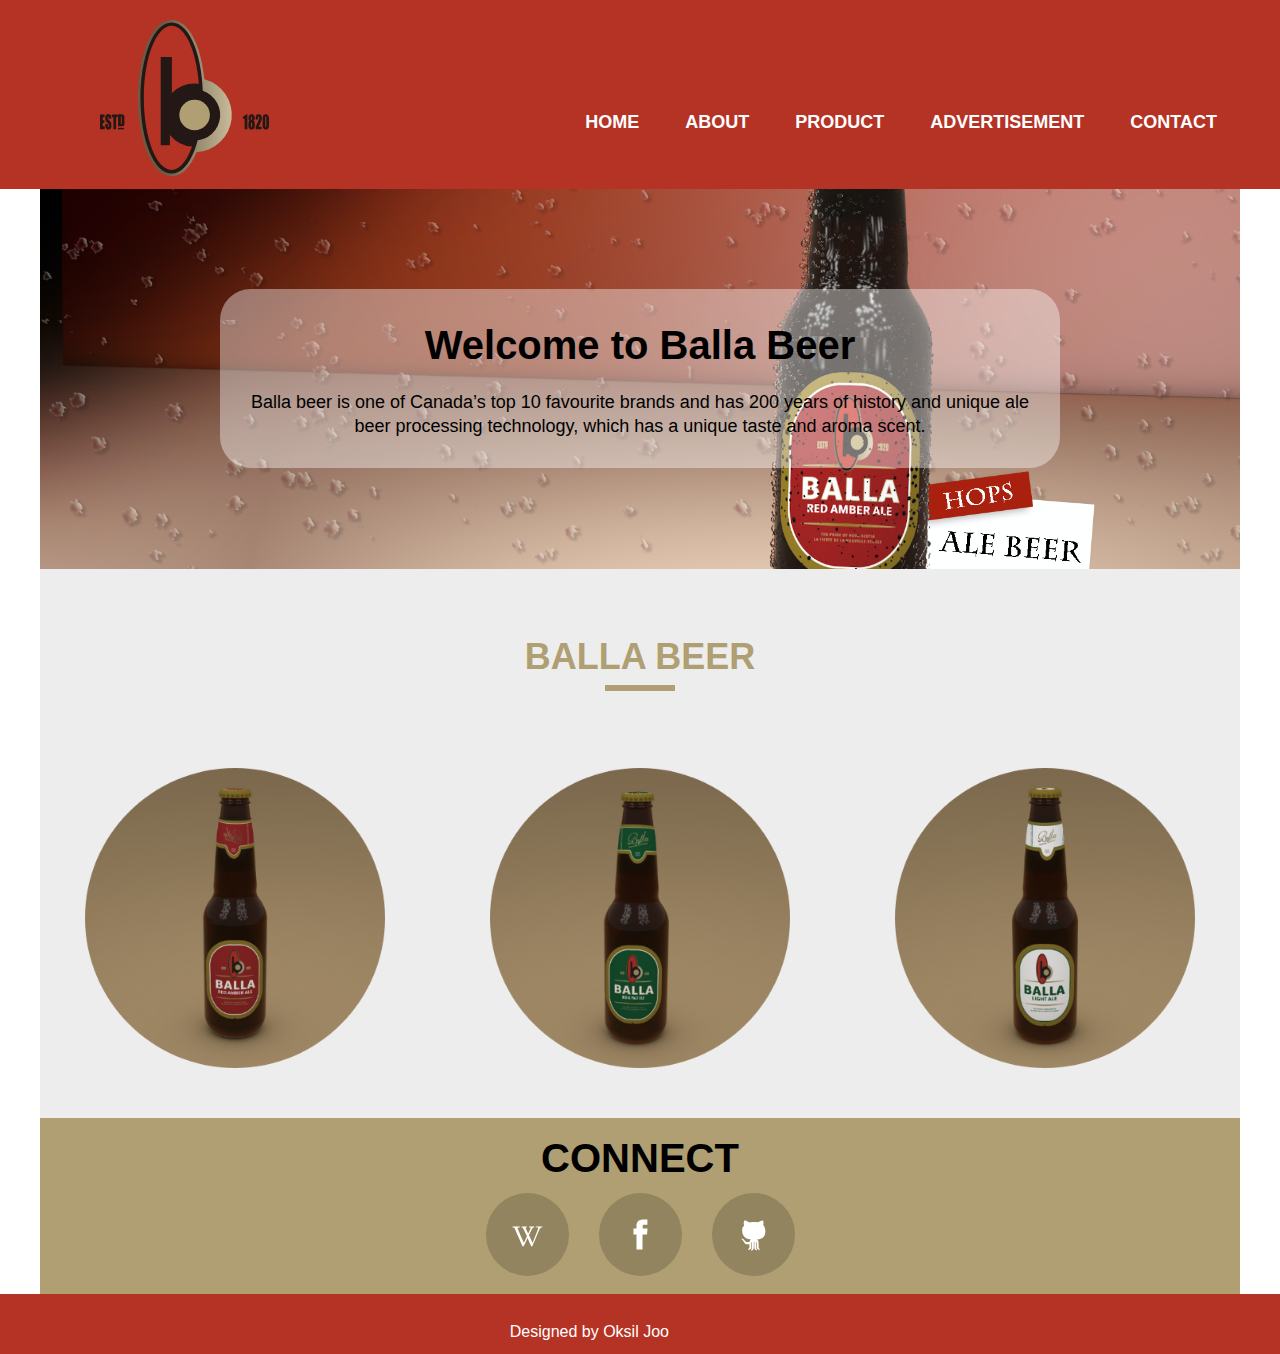
==== About.html @ bff63da9 "AllHtmlFileSetup" ====
<!DOCTYPE html>
<html lang="en">
<head>
  <meta charset="UTF-8">
  <meta name="viewport" content="width=device-width, initial-scale=1.0">
  <meta http-equiv="X-UA-Compatible" content="ie=edge">

  <title>Balla Beer - About Page</title>

  <link rel="preconnect" href="https://fonts.gstatic.com">


    <link rel="stylesheet" href="css/reset.css" type="text/css">
    <link rel="stylesheet" href="css/main.css" type="text/css">
</head>
<body>

<!-- Here are logo and menus -->
  <h1 class="hidden">Balla Beer HomeMainpage</h1>
  <div class="container">
    <header class="boxContainer">

      <h1 class="hidden">Main Navigation</h1>
      <section class="mainNavigation">
        <div id="topMenu">
        <img src="images/LeftArrow.svg" alt="back">
          <h2>Home</h2>
          <button id="button"></button>
        </div>
        <div id="burgerCon">
          <ul id="bugerMenu">
            <li><a href="Index.html">HOME</a></li>
            <li><a href="About.html">ABOUT</a></li>
            <li><a href="Products.html">PRODUCT</a></li>
            <li><a href="Advertisements.html">ADVERTISEMENT</a></li>
            <li><a href="Contact.html">CONTACT</a></li>
          </ul>
        </div>
      </section>

      <h1 class="hidden">Logo Image</h1>
      <section class="LogoImage">
        <div class="logo">
          <img src="images/logo.svg" alt="logo">
        </div>
      </section>
      </header>
    </div>



<div class="boxContainermain">
    <main>
      <!-- Here are main image and description -->
      <h1 class="hidden">main Image</h1>
      <section class="mainImage">
        <div class="HomeImageCon">
          <div class="main_Description">
            <h3>Welcome to Balla Beer</h3>
            <p>Balla beer is one of Canada’s top 10 favourite brands and has 200 years of history and unique ale beer processing technology, which has a unique taste and aroma scent.</p>
          </div>
        </div>
      </section>
      <section class="title">
        <h3>BALLA BEER</h3>
      </section>
    <!-- Here are promo Images -->
      <h1 class="hidden">Promo Images</h1>
      <section class="promo01">
        <a href="product.html">
          <div class="ProHome_screen">
            <div class="top"> <br> RED <br> AMBER <br> ALE </div>
          </div>
        </a>
       </section>
      <section class="promo02">
        <a href="product.html">
          <div class="ProHome2_screen">
            <div class="top"><br> INDIA <br> FALE <br> ALE </div>
          </div>
        </a>
      </section>
      <section class="promo03">
        <a href="product.html">
          <div class="ProHome3_screen">
            <div class="top"> <br> LIGHT <br> ALE </div>
          </div>
        </a>
      </section>
    </main>


    <!-- Here are footer navigation and copyright -->
      <h1 class="hidden">footer Navigation</h1>
      <section class="footerNav">
        <div class="social_Nav" id="wrapper">
          <h3>CONNECT</h3>
          <ul>
            <li> <a href="https://okjoo529109273.wordpress.com/"> <object data="images/social1.svg" type="image/svg+xml"> </object> </a> </li>
            <li> <a href="https://www.facebook.com/oksilj"> <object data="images/social2.svg" type="image/svg+xml"> </object> </a> </li>
            <li> <a href="#"> <object data="images/social3.svg" type="image/svg+xml"> </object> </a> </li>
          </ul>
        </div>
      </section>
</div>
    <div class="container">
      <footer class="boxContainer">
      <section class="copyright">
        <div class="author">
          <p>Designed by Oksil Joo</p>
        </div>
      </section>
    </footer>
      </div>
	<script src="js/main.js"></script>
</body>
</html>
---- css/main.css ----
.hidden
{
	display: none;
}
img, embed, object, video{
	max-width: 100%}

html{
		box-sizing: border-box;
	}

	*, *::before, *::after
{
		box-sizing: inherit;
}

body {
 font-family: 'Nanum Gothic', sans-serif;
 text-align: center;
 font-size: 16px;
 color: #fff;
 }

 a {
	 text-decoration: none;
	 transition: all .1s linear;
 }

.container {
	background-color: #b53325;
	margin:0 auto;
}

.boxContainer{
	max-width: 1200px;
	margin: 0 auto;
	padding: 0;
	background-color: #b53325;
}
.boxContainermain{
	max-width: 1200px;
	margin: 0 auto;
	padding: 0;
	background-color: #ededed;
}
/* Nav */

#topMenu {
	display: flex;
	flex-direction: row;
	justify-content: space-around;
	width: 100%;
	padding-top: 20px;
	background-color: #b53325;
	padding-bottom: 20px;
}
#burgerCon.slideToggle {
	display: block;
}

.mainNavigation button {
	background: url(../images/burger.svg) center no-repeat;
	border: 0px;
	width: 20px;
	height: 20px;
	transition: all .1s ease;
}
.mainNavigation button.expanded {
	transform: rotate(90deg);
}

#burgerCon li {
border-radius: 30px;
padding: 3px;
margin: 0;
}

#burgerCon li a {
	display: block;
	text-align: center;
	background-color: #92845e;
	font-size: 18px;
	color: #fff;
	margin: 0px 60px;
	border-radius: 30px;
	font-weight: 800;
	padding: 10px 0 10px 0;
}

#burgerCon li a:hover {
	display: block;
	text-align: center;
	background-color: #b53325;
	font-size: 18px;
	color: #fff;
	margin: 0px 60px;
	border-radius: 30px;
	font-weight: 800;
	padding: 10px 0 10px 0;
}
#burgerCon {
	background-color: #af9f73;
	padding-top: 10px;
	padding-bottom: 10px;
	display: none;
}
/* top navigation */
.HomeImageCon {
	background-image: url(../images/Main_Home.png);
	background-repeat: no-repeat;
	background-size: cover;
	background-position: center;
	height: 380px;
	padding-top: 100px;
}
.wrapper {
	width: 83px;
	height: 83px;
	padding: 0px;
	margin: 0px auto;
}

.wrapper object {
	width: 100%;
}

@media screen and (min-resolution: 200dpi),
				screen and (min-resolution: 1.25dppx) {
					.HomeImageCon {
						background-image: url(../images/Main_Home.png);
					}
				}
.main_Description {
		background-color: rgb(255, 255, 255, 0.4);
		max-width: 420px;
		border-radius: 31px;
		margin: 0 auto;
		padding: 20px;
}
.main_Description h3 {
	padding: 10px;
	font-size: 24px;
	font-weight: bolder;
	color: #000;
	line-height: 1.3;
}
.main_Description p {
	padding: 10px;
	color: #000;
	line-height: 1.3;
}

.LogoImage {
		padding: 10px;
		background-color: #fff;
}
.title{
	grid-column: 1/-1;
	margin-bottom: 20px;
	margin-top: 20px;
}

.title h3 {
	font-size: 18px;
	color: #af9f73;
	margin: 0 auto;
	font-size: 24px;
	font-weight: bolder;
	padding-bottom: 20px;
}
.title h3:after {
	content: "";
	display: block;
	width: 70px;
	border-bottom: 6px solid #af9f73;
	margin: 10px auto 0 auto;
}
.promo01 {
	margin-top: 10px;
	margin-bottom: 10px;
}
.ProHome_screen {
	background-image: url(../images/Promo_01.png);
	background-repeat: no-repeat;
	background-size: cover;
	background-position: center;
	width: 300px;
	height: 300px;
	margin: 0 auto;
}

a .ProHome_screen .top {
	display: block;
	width: 300px;
	height: 300px;
	line-height: 1.5;
	border: solid 3px rgba(181, 51, 37, .8);
	border-radius: 50%;
	color: #fff;
	text-align: center;
	font-size: 40px;
	font-weight: bold;
	margin: 0 auto;
	opacity: 0;
}
a:hover .ProHome_screen .top {
	background-color: rgba(181, 51, 37, .8);
	opacity: 1;
 }
.promo02 {
		margin-top: 10px;
	margin-bottom: 10px;
}
.ProHome2_screen {
	background-image: url(../images/Promo_02.png);
	background-repeat: no-repeat;
	background-size: cover;
	background-position: center;
	width: 300px;
	height: 300px;
	margin: 0 auto;
}

a .ProHome2_screen .top {
	display: block;
	width: 300px;
	height: 300px;
	line-height: 1.5;
	border: solid 3px rgba(181, 51, 37, .8);
	border-radius: 50%;
	color: #fff;
	text-align: center;
	font-size: 40px;
	font-weight: bold;
	margin: 0 auto;
	opacity: 0;
}
a:hover .ProHome2_screen .top {
	background-color: rgba(181, 51, 37, .8);
	opacity: 1;
}

.promo03 {
		margin-top: 10px;
	margin-bottom: 10px;
}
.ProHome3_screen {
	background-image: url(../images/Promo_03.png);
	background-repeat: no-repeat;
	background-size: cover;
 	background-position: center;
	width: 300px;
	height: 300px;
	margin: 0 auto;
}

a .ProHome3_screen .top {
	display: block;
	width: 300px;
	height: 300px;
	line-height: 1.5;
	border: solid 3px rgba(181, 51, 37, .8);
	border-radius: 50%;
	color: #fff;
	text-align: center;
	font-size: 40px;
	font-weight: bold;
	margin: 0 auto;
	opacity: 0;
}
a:hover .ProHome3_screen .top {
	background-color: rgba(181, 51, 37, .8);
	opacity: 1;
}
 @media screen and (min-width:600px){
	.main_Description{
		max-width: 70%;
	}
}
.social_Nav ul {
	display: flex;
	flex-flow: row nowrap;
	justify-content: center;
}
.social_Nav li {
	padding: 10px;
}
.social_Nav h3 {
	padding-top: 20px;
	color: #000;
	font-weight: bolder;
	font-size: 24px;
}
.footerNav {
	background-color: #af9f73;
}
.copyright {
	padding-top: 20px;
	height: 50px;
}

@media screen and (min-width:840px){
	.boxContainer{
		display:grid;
		grid-template-columns: repeat(12, minmax(0,1fr));
		grid-column-gap: 15px;
	}
	.boxContainermain{
		display:grid;
		grid-template-columns: repeat(12, minmax(0,1fr));
		grid-column-gap: 15px;
	}
	#topMenu {
	  display: none
	}

	.LogoImage {
	  order:-1;
	  grid-column: 1/4;
	  margin-top: 10px;
	  background-color: #b53325;
	}


/* navigation */

#burgerCon {
	display: flex;
	flex-flow: row nowrap;
	justify-content: flex-end;
	margin: 0;
	background-color: #b53325;
}
.mainNavigation {
	grid-column: 5/-1;
	text-align: right;
}

 #burgerCon ul {
	 display: flex;
	 flex-flow: row;
	 margin: 0;
	 padding-top: 100px;
	 }

#burgerCon li a {
	margin: 10px;
	padding: 20px;
	background-color: #b53325;
	display: inline;
		margin: 0;
}

#burgerCon li a:hover {
	margin: 10px;
	padding: 20px;
	background-color: #92845e;
	display: inline;
	margin: 0;
}

main, header, footer {
	display: contents;
	}

.mainImage {
	  grid-column: 1/-1;
	  margin-bottom: 50px;
	}

	.main_Description h3 {
		font-size: 40px;
	}

	.main_Description p {
		font-size: 18px;
	}
	/* content */

.title{
	grid-column: 1/-1;
	margin-bottom: 50px;
	}

.title h3 {
	font-size: 36px;
	color: #af9f73;
	font-weight: bolder;
	margin: 0 auto;
	padding-bottom: 17px;
	}
.title h3:after {
	content: "";
	display: block;
	width: 70px;
	border-bottom: 6px solid #af9f73;
	margin: 10px auto 0 auto;
	}
.promo01 {
	  grid-column: 1/5;
	  margin-bottom: 50px;
	}
.ProHome_screen {
	  background-image: url(../images/Promo_01.png);
	  background-repeat: no-repeat;
	  background-size: cover;
	  background-position: center;
	  width: 300px;
	  height: 300px;
	  margin: 0 auto;
	}
a .ProHome_screen .top {
	  display: block;
	  width: 300px;
	  height: 300px;
	  line-height: 1.5;
	  border: solid 3px rgba(181, 51, 37, .8);
	  border-radius: 50%;
	  color: #fff;
	  text-align: center;
	  font-size: 40px;
	  font-weight: bold;
	  margin: 0 auto;
	  opacity: 0;
	}
a:hover .ProHome_screen .top {
	  background-color: rgba(181, 51, 37, .8);
	  opacity: 1;
	 }

	.promo02 {
	  grid-column: 5/9;
	  margin-bottom: 50px;
	}
.ProHome2_screen {
	  background-image: url(../images/Promo_02.png);
	  background-repeat: no-repeat;
	  background-size: cover;
	  background-position: center;
	  width: 300px;
	  height: 300px;
	  margin: 0 auto;
	}

a .ProHome2_screen .top {
	  display: block;
	  width: 300px;
	  height: 300px;
	  line-height: 1.5;
	  border: solid 3px rgba(181, 51, 37, .8);
	  border-radius: 50%;
	  color: #fff;
	  text-align: center;
	  font-size: 40px;
	  font-weight: bold;
	  margin: 0 auto;
	  opacity: 0;
	}
a:hover .ProHome2_screen .top {
	  background-color: rgba(181, 51, 37, .8);
	  opacity: 1;
	}

.promo03 {
	  grid-column: 9/13;
	  margin-bottom: 50px;
	}
.ProHome3_screen {
	  background-image: url(../images/Promo_03.png);
	  background-repeat: no-repeat;
	  background-size: cover;
	  background-position: center;
	  width: 300px;
	  height: 300px;
	  margin: 0 auto;
	}
a .ProHome3_screen .top {
	  display: block;
	  width: 300px;
	  height: 300px;
	  line-height: 1.5;
	  border: solid 3px rgba(181, 51, 37, .8);
	  border-radius: 50%;
	  color: #fff;
	  text-align: center;
	  font-size: 40px;
	  font-weight: bold;
	  margin: 0 auto;
	  opacity: 0;
	}
a:hover .ProHome3_screen .top {
	  background-color: rgba(181, 51, 37, .8);
	  opacity: 1;
	}

.footerNav {
	grid-column: 1/-1;
	text-align: center;
	font-weight: bolder;
}

.social_Nav ul {
	display: flex;
	flex-flow: row nowrap;
	justify-content: center;
}
.social_Nav li {
	padding: 15px;
}

.social_Nav h3 {
	color: #000;
	font-size: 40px;
	padding-top: 20px;
}
.social_Nav {
	margin: 0 auto;
	background-color: #af9f73;
}

.copyright {
	grid-column: 1/12;
	height: 60px;
	padding-top: 30px;
}

}
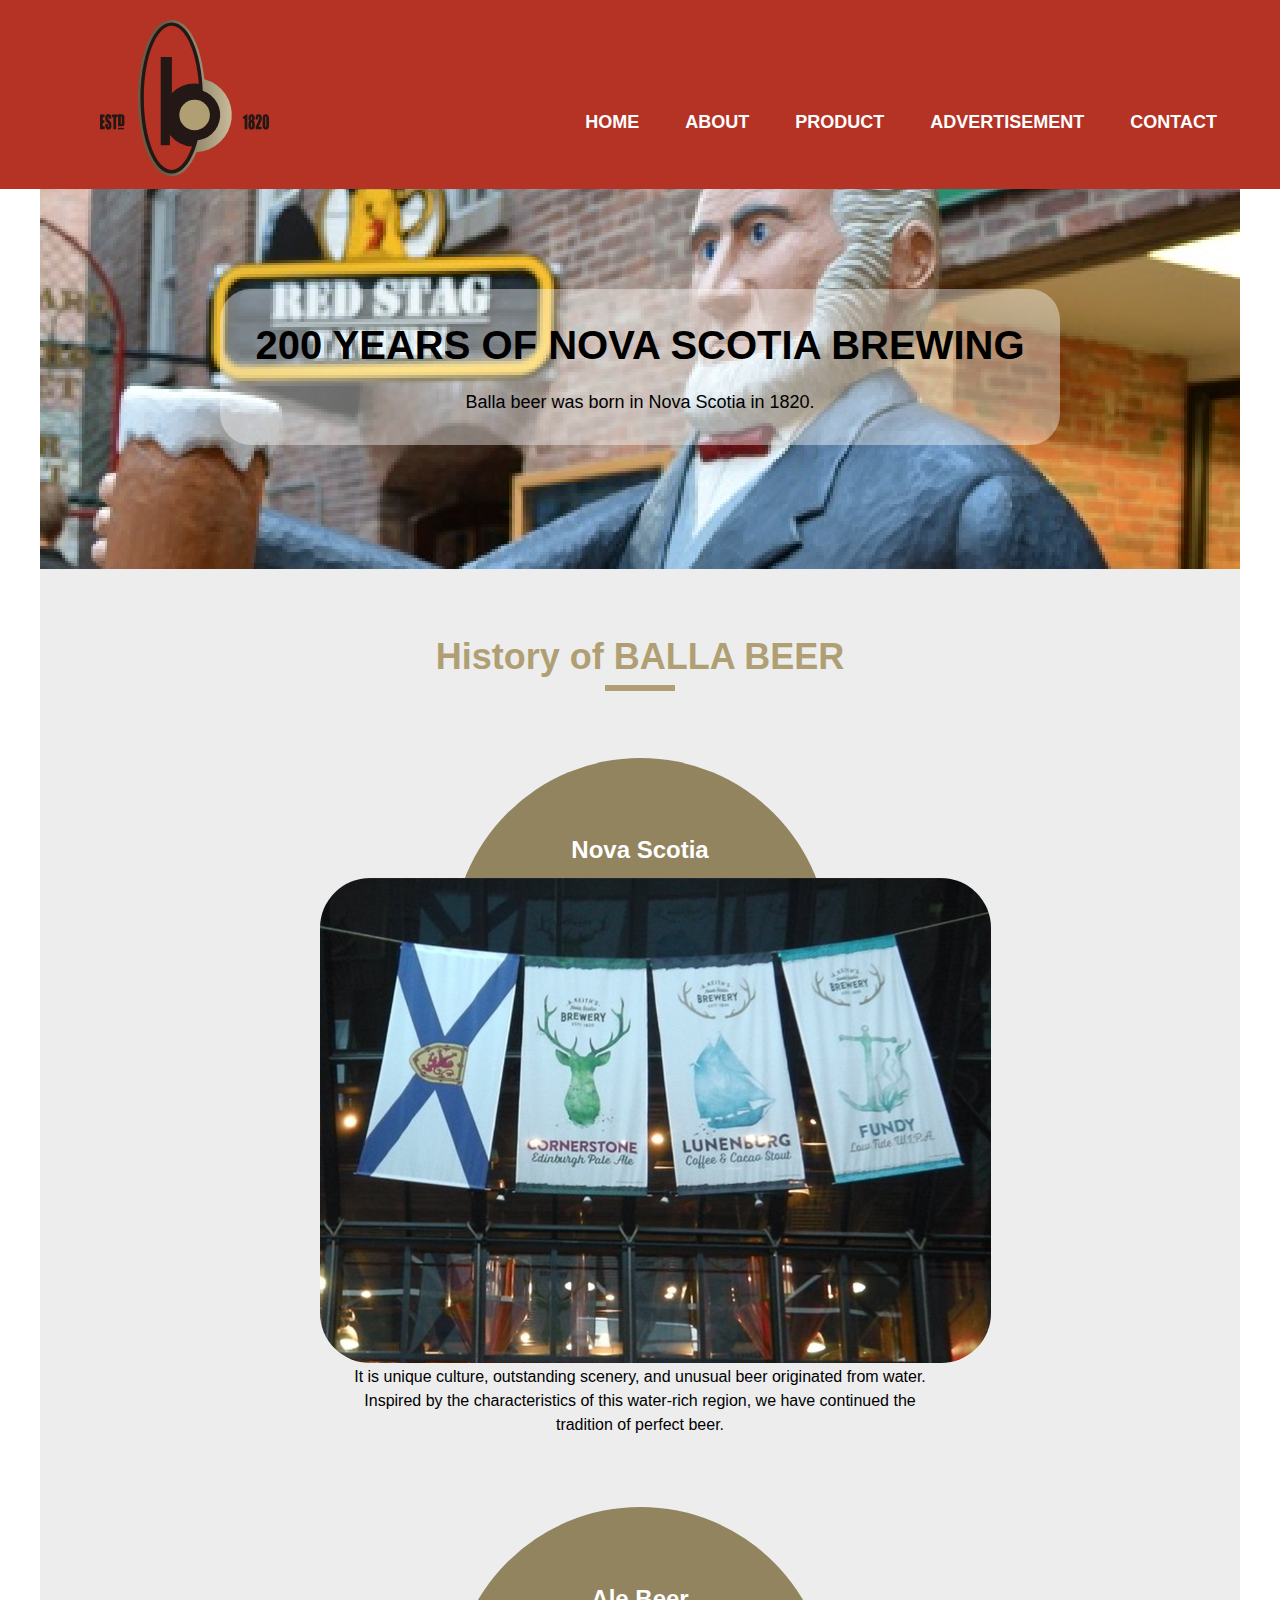
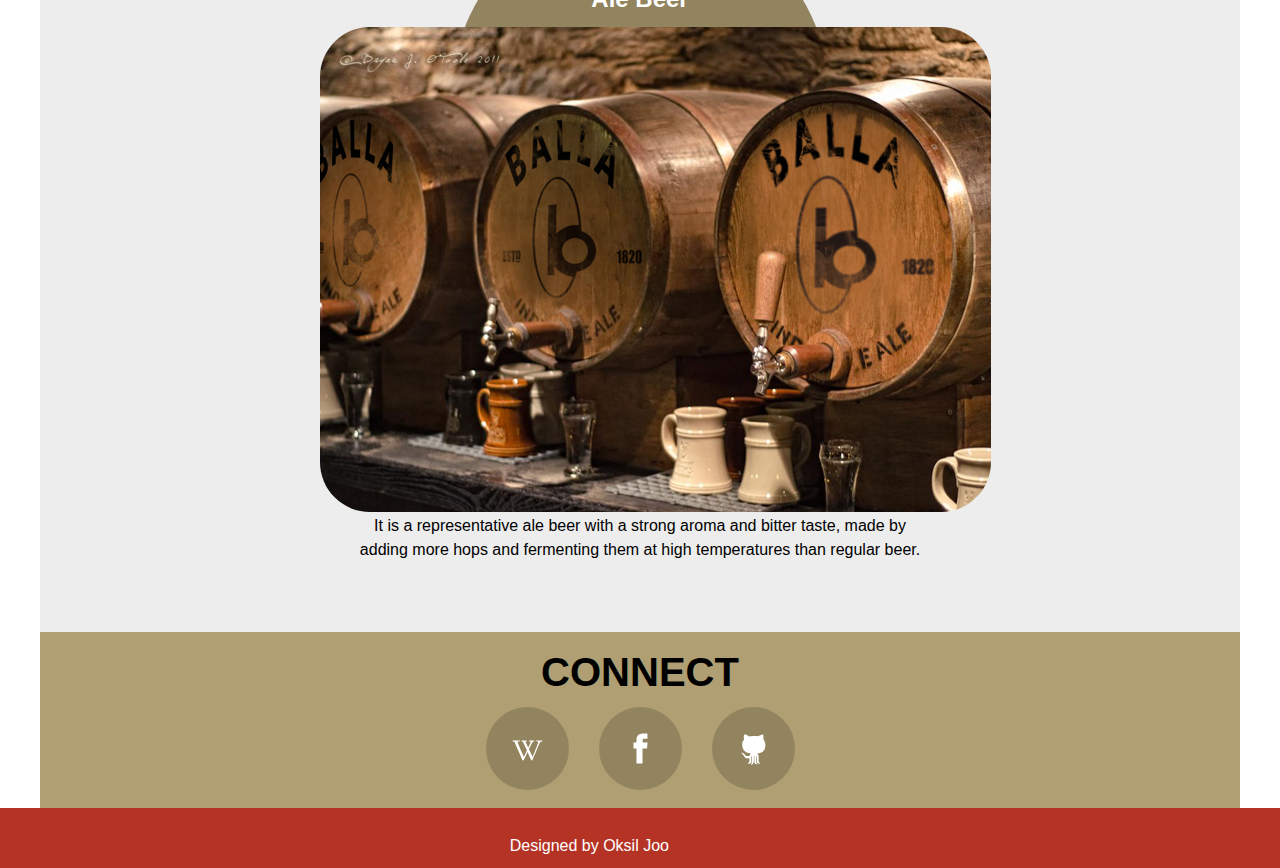
==== commit fbfffb86: "UploadAllFIPfiles" ====
--- a/About.html
+++ b/About.html
@@ -5,7 +5,7 @@
   <meta name="viewport" content="width=device-width, initial-scale=1.0">
   <meta http-equiv="X-UA-Compatible" content="ie=edge">
 
-  <title>Balla Beer - About Page</title>
+  <title>Balla Beer - About</title>
 
   <link rel="preconnect" href="https://fonts.gstatic.com">
 
@@ -16,15 +16,15 @@
 <body>
 
 <!-- Here are logo and menus -->
-  <h1 class="hidden">Balla Beer HomeMainpage</h1>
+  <h1 class="hidden">Balla Beer HomeMain</h1>
   <div class="container">
     <header class="boxContainer">
 
       <h1 class="hidden">Main Navigation</h1>
       <section class="mainNavigation">
-        <div id="topMenu">
-        <img src="images/LeftArrow.svg" alt="back">
-          <h2>Home</h2>
+        <div id="topMenu"><a href="Index.html">
+        <img src="images/LeftArrow.svg" alt="back"></a>
+          <h2>About</h2>
           <button id="button"></button>
         </div>
         <div id="burgerCon">
@@ -52,41 +52,46 @@
 <div class="boxContainermain">
     <main>
       <!-- Here are main image and description -->
-      <h1 class="hidden">main Image</h1>
+      <h1 class="hidden">About Image</h1>
       <section class="mainImage">
-        <div class="HomeImageCon">
+        <div class="AboutImageCon">
           <div class="main_Description">
-            <h3>Welcome to Balla Beer</h3>
-            <p>Balla beer is one of Canada’s top 10 favourite brands and has 200 years of history and unique ale beer processing technology, which has a unique taste and aroma scent.</p>
+            <h3>200 YEARS OF NOVA SCOTIA BREWING</h3>
+            <p>
+              Balla beer was born in Nova Scotia in 1820.
+            </p>
           </div>
         </div>
       </section>
+
       <section class="title">
-        <h3>BALLA BEER</h3>
+      <h3>History of BALLA BEER</h3>
       </section>
     <!-- Here are promo Images -->
-      <h1 class="hidden">Promo Images</h1>
-      <section class="promo01">
-        <a href="product.html">
-          <div class="ProHome_screen">
-            <div class="top"> <br> RED <br> AMBER <br> ALE </div>
-          </div>
-        </a>
-       </section>
-      <section class="promo02">
-        <a href="product.html">
-          <div class="ProHome2_screen">
-            <div class="top"><br> INDIA <br> FALE <br> ALE </div>
-          </div>
-        </a>
+
+      <h1 class="hidden">About contents Images</h1>
+      <section class="ballaHistory">
+
+        <div class="novaBox">
+          <h3>Nova Scotia</h3>
+          <img src="images/about_02.jpg" alt="nova">
+        </div>
+        <div class="aboutText">
+          <p>It is unique culture, outstanding scenery, and unusual beer originated from water. Inspired by the characteristics of this water-rich region, we have continued the tradition of perfect beer.</p>
+        </div>
       </section>
-      <section class="promo03">
-        <a href="product.html">
-          <div class="ProHome3_screen">
-            <div class="top"> <br> LIGHT <br> ALE </div>
-          </div>
-        </a>
+
+      <section class="blew">
+        <div class="novaBox">
+          <h3>Ale Beer</h3>
+          <img src="images/about_01.jpg" alt="nova">
+        </div>
+        <div class="aboutText">
+          <p>It is a representative ale beer with a strong aroma and bitter taste, made by adding more hops and fermenting them at high temperatures than regular beer.</p>
+        </div>
+
       </section>
+
     </main>
 
 
--- a/css/main.css
+++ b/css/main.css
@@ -4,7 +4,8 @@
 	display: none;
 }
 img, embed, object, video{
-	max-width: 100%}
+	max-width: 100%;
+}
 
 html{
 		box-sizing: border-box;
@@ -64,10 +65,25 @@
 	border: 0px;
 	width: 20px;
 	height: 20px;
+	padding: 0px;
+	margin: 0;
 	transition: all .1s ease;
 }
 .mainNavigation button.expanded {
 	transform: rotate(90deg);
+}
+.mainNavigation button:hover {
+	background: url(../images/burger.svg) center no-repeat;
+	border: 0px;
+	width: 20px;
+	height: 20px;
+	padding: 0px;
+	margin: 0;
+	transition: all .1s ease;
+}
+.LogoImage {
+		padding: 10px;
+		background-color: #fff;
 }
 
 #burgerCon li {
@@ -105,7 +121,7 @@
 	padding-bottom: 10px;
 	display: none;
 }
-/* top navigation */
+/* Home Main Image */
 .HomeImageCon {
 	background-image: url(../images/Main_Home.png);
 	background-repeat: no-repeat;
@@ -114,21 +130,58 @@
 	height: 380px;
 	padding-top: 100px;
 }
-.wrapper {
-	width: 83px;
-	height: 83px;
-	padding: 0px;
-	margin: 0px auto;
-}
-
-.wrapper object {
-	width: 100%;
-}
+
+.ContactImageCon {
+	background-image: url(../images/Main_Contact.png);
+	background-repeat: no-repeat;
+	background-size: cover;
+	background-position: center;
+	height: 380px;
+	padding-top: 100px;
+}
+.AboutImageCon {
+	background-image: url(../images/Main_About.png);
+	background-repeat: no-repeat;
+	background-size: cover;
+	background-position: center;
+	height: 380px;
+	padding-top: 100px;
+}
+.AdverImageCon {
+	background-image: url(../images/Main_Advertisement.png);
+	background-repeat: no-repeat;
+	background-size: cover;
+	background-position: center;
+	height: 380px;
+	padding-top: 100px;
+}
+.ProImageCon {
+	background-image: url(../images/Main_Product.png);
+	background-repeat: no-repeat;
+	background-size: cover;
+	background-position: center;
+	height: 380px;
+	padding-top: 100px;
+}
+
+/* Home Main Image */
 
 @media screen and (min-resolution: 200dpi),
 				screen and (min-resolution: 1.25dppx) {
 					.HomeImageCon {
 						background-image: url(../images/Main_Home.png);
+					}
+					.ContactImageCon {
+						background-image: url(../images/Main_Contact.png);
+					}
+					.AboutImageCon {
+						background-image: url(../images/Main_About.png);
+					}
+					.AdverImageCon {
+						background-image: url(../images/Main_Advertisement.png);
+					}
+					.ProImageCon {
+						background-image: url(../images/Main_Product.png);
 					}
 				}
 .main_Description {
@@ -150,11 +203,16 @@
 	color: #000;
 	line-height: 1.3;
 }
-
-.LogoImage {
-		padding: 10px;
-		background-color: #fff;
-}
+@media screen and (min-width:600px){
+ .main_Description{
+	 max-width: 70%;
+ }
+
+}
+
+
+/* content title */
+
 .title{
 	grid-column: 1/-1;
 	margin-bottom: 20px;
@@ -167,7 +225,6 @@
 	margin: 0 auto;
 	font-size: 24px;
 	font-weight: bolder;
-	padding-bottom: 20px;
 }
 .title h3:after {
 	content: "";
@@ -176,6 +233,8 @@
 	border-bottom: 6px solid #af9f73;
 	margin: 10px auto 0 auto;
 }
+
+/* mobile Home content */
 .promo01 {
 	margin-top: 10px;
 	margin-bottom: 10px;
@@ -242,7 +301,7 @@
 }
 
 .promo03 {
-		margin-top: 10px;
+	margin-top: 10px;
 	margin-bottom: 10px;
 }
 .ProHome3_screen {
@@ -273,11 +332,213 @@
 	background-color: rgba(181, 51, 37, .8);
 	opacity: 1;
 }
- @media screen and (min-width:600px){
-	.main_Description{
-		max-width: 70%;
-	}
-}
+/* mobile about content */
+@media screen and (min-width:344px){
+ .novBox {
+	 max-width: 60%;
+ }
+
+}
+
+.novaBox {
+	position: relative;
+	margin: 0 auto;
+	max-width: 671px;
+	padding: 0;
+
+}
+
+.novaBox h3 {
+	font-size: 24px;
+	font-weight: 800;
+	padding-top: 80px;
+	width: 377px;
+	height: 377px;
+	border-radius: 50%;
+	background-color: #92845e;
+	margin: 0 auto;
+}
+
+.novaBox img {
+	border-radius: 50px;
+	position: absolute;
+	height: 485px;
+	top: 120px;
+	left: 15px;
+}
+
+.aboutText {
+		margin: 0 auto;
+		width: 80%;
+		margin-top: 230px;
+		margin-bottom: 20px;
+}
+.aboutText p {
+	color: #000;
+	padding: 0px 30px;
+	line-height: 1.5;
+	margin: 0 auto;
+}
+
+
+/* Advertisment content */
+
+
+#videoCon {
+	padding: 0 36px;
+	margin-bottom: 20px;
+}
+
+video {
+width: 100%;
+border: 5px solid #92845e;
+text-decoration: none;
+}
+
+/* product content */
+.proBigCon {
+	margin: 0 auto;
+		padding: 0px 20px;
+}
+
+@media screen and (max-width:600px) {
+	.proBigCon {
+		max-width: 90%;
+	}
+}
+
+#productImageCon {
+	max-width: 792px;
+	height: 612px;
+	margin: 0 auto;
+	border-radius: 65px;
+	border: 0px solid #b53325;
+	overflow: hidden;
+
+}
+
+
+#beerImages {
+	position: relative;
+	width: 3960px;
+	transition: all .5s;
+}
+#beerImages img { float: left;}
+
+.sigilContainer {
+	width: 60px;
+	height: 60px;
+	display: inline-block;
+	border-radius: 50%;
+	overflow: hidden;
+	background-image: url(../images/productMenu.jpg);
+	background-repeat: no-repeat;
+	transition: transform .3s;
+	-webkit-transition:-webkit-transform .3s;
+	-moz-transition:-moz--transform .3s;
+}
+
+.balla { background-position: 0px 0px; }
+.balla:hover {background-position: 0px -60px; }
+
+.red { background-position: -60px 0px; }
+.red:hover {background-position: -60px -60px; }
+
+.light { background-position: -120px 0px; }
+.light:hover {background-position: -120px -60px; }
+
+.india { background-position: -180px 0px; }
+.india:hover {background-position: -180px -60px; }
+
+.set { background-position: -240px 0px; }
+.set:hover {background-position: -240px -60px; }
+
+#bottomNav ul {
+	display: flex;
+	flex-flow: row;
+	justify-content: center;
+	margin-top: 20px;
+}
+#bottomNav li  {
+	padding: 0px 5px;
+}
+
+h4 {
+	color: #92845e;
+	font-size: 24px;
+	font-weight: 800;
+	margin-top: 20px;
+	line-height: 1.5;
+}
+.pro-info {
+	color: #000;
+	line-height: 1.3;
+	max-width: 671px;
+	height: 210px;
+	padding: 12px 70px 0px 70px;
+	margin: 0 auto;
+}
+/* contact content */
+#formMessage {
+max-width: 768px;
+padding: 10px 30px;
+margin-bottom: 10px;
+text-align: left;
+font-size: 16px;
+font-weight: bold;
+color: #92845e;
+}
+
+#formMessage {
+
+}
+input {
+		border-radius: 23px;
+		border-color: #b53325;
+		border-style: solid;
+		width:100%;
+		height: 45px;
+		margin-bottom: 20px;
+	}
+
+textarea {
+	border-radius: 23px;
+	border-color: #b53325;
+	border-width: 2px;
+	border-style: solid;
+	width:100%;
+	height: 169px;
+}
+
+#send button {
+	background-color: #92845e;
+	color: #fff;
+	font-size: 16px;
+	font-weight: bold;
+	border-radius: 30px;
+	padding: 10px 20px;
+	border-style: solid;
+	border-color: #92845e;
+}
+
+#send button:hover {
+	background-color: #b53325;
+	color: #fff;
+	font-size: 16px;
+	font-weight: bold;
+	border-radius: 30px;
+	padding: 10px 20px;
+	border-style: solid;
+	border-color: #b53325;
+}
+#send {
+	text-align: right;
+	margin-bottom: 40px;
+	margin-top: 20px;
+}
+
+/* footer */
+
 .social_Nav ul {
 	display: flex;
 	flex-flow: row nowrap;
@@ -292,6 +553,17 @@
 	font-weight: bolder;
 	font-size: 24px;
 }
+.wrapper {
+	width: 83px;
+	height: 83px;
+	padding: 0px;
+	margin: 0px auto;
+}
+
+.wrapper object {
+	width: 100%;
+}
+
 .footerNav {
 	background-color: #af9f73;
 }
@@ -299,6 +571,8 @@
 	padding-top: 20px;
 	height: 50px;
 }
+
+/* webpageHeader */
 
 @media screen and (min-width:840px){
 	.boxContainer{
@@ -311,9 +585,6 @@
 		grid-template-columns: repeat(12, minmax(0,1fr));
 		grid-column-gap: 15px;
 	}
-	#topMenu {
-	  display: none
-	}
 
 	.LogoImage {
 	  order:-1;
@@ -322,8 +593,12 @@
 	  background-color: #b53325;
 	}
 
-
-/* navigation */
+	#topMenu {
+	  display: none
+	}
+
+
+/* Webnavigation */
 
 #burgerCon {
 	display: flex;
@@ -349,7 +624,7 @@
 	padding: 20px;
 	background-color: #b53325;
 	display: inline;
-		margin: 0;
+	margin: 0;
 }
 
 #burgerCon li a:hover {
@@ -376,7 +651,9 @@
 	.main_Description p {
 		font-size: 18px;
 	}
-	/* content */
+
+
+	/* Webcontent title */
 
 .title{
 	grid-column: 1/-1;
@@ -397,6 +674,8 @@
 	border-bottom: 6px solid #af9f73;
 	margin: 10px auto 0 auto;
 	}
+
+
 .promo01 {
 	  grid-column: 1/5;
 	  margin-bottom: 50px;
@@ -494,6 +773,67 @@
 	  opacity: 1;
 	}
 
+/* about contents */
+.ballaHistory {
+	grid-column: 3/11;
+	margin-bottom: 50px;
+}
+
+
+.blew {
+	grid-column: 3/11;
+	margin-bottom: 50px;
+}
+
+
+/* advertisement content */
+
+.AdverVideo {
+	grid-column: 2/12;
+	margin-bottom: 50px;
+}
+
+/* product content */
+
+.ProductCon {
+	grid-column: 2/12;
+}
+
+.productDes {
+	grid-column: 2/12;
+	margin-bottom: 50px;
+}
+h4 {
+	color: #92845e;
+	font-size: 40px;
+	font-weight: 800;
+	margin-top: 20px;
+	line-height: 1.5;
+}
+.pro-info {
+	color: #000;
+	font-size: 24px;
+	line-height: 1.3;
+	height: 300px;
+	padding-top: 20px;
+	margin: 0 auto;
+}
+/* contact form message */
+.formCon{
+	grid-column: 3/11;
+	margin-bottom: 50px;
+}
+
+#send button {
+	padding: 15px 40px;
+	border-radius: 39px;
+}
+#send button:hover{
+	padding: 15px 40px;
+	border-radius: 39px;
+}
+	/* mobileFooter */
+
 .footerNav {
 	grid-column: 1/-1;
 	text-align: center;
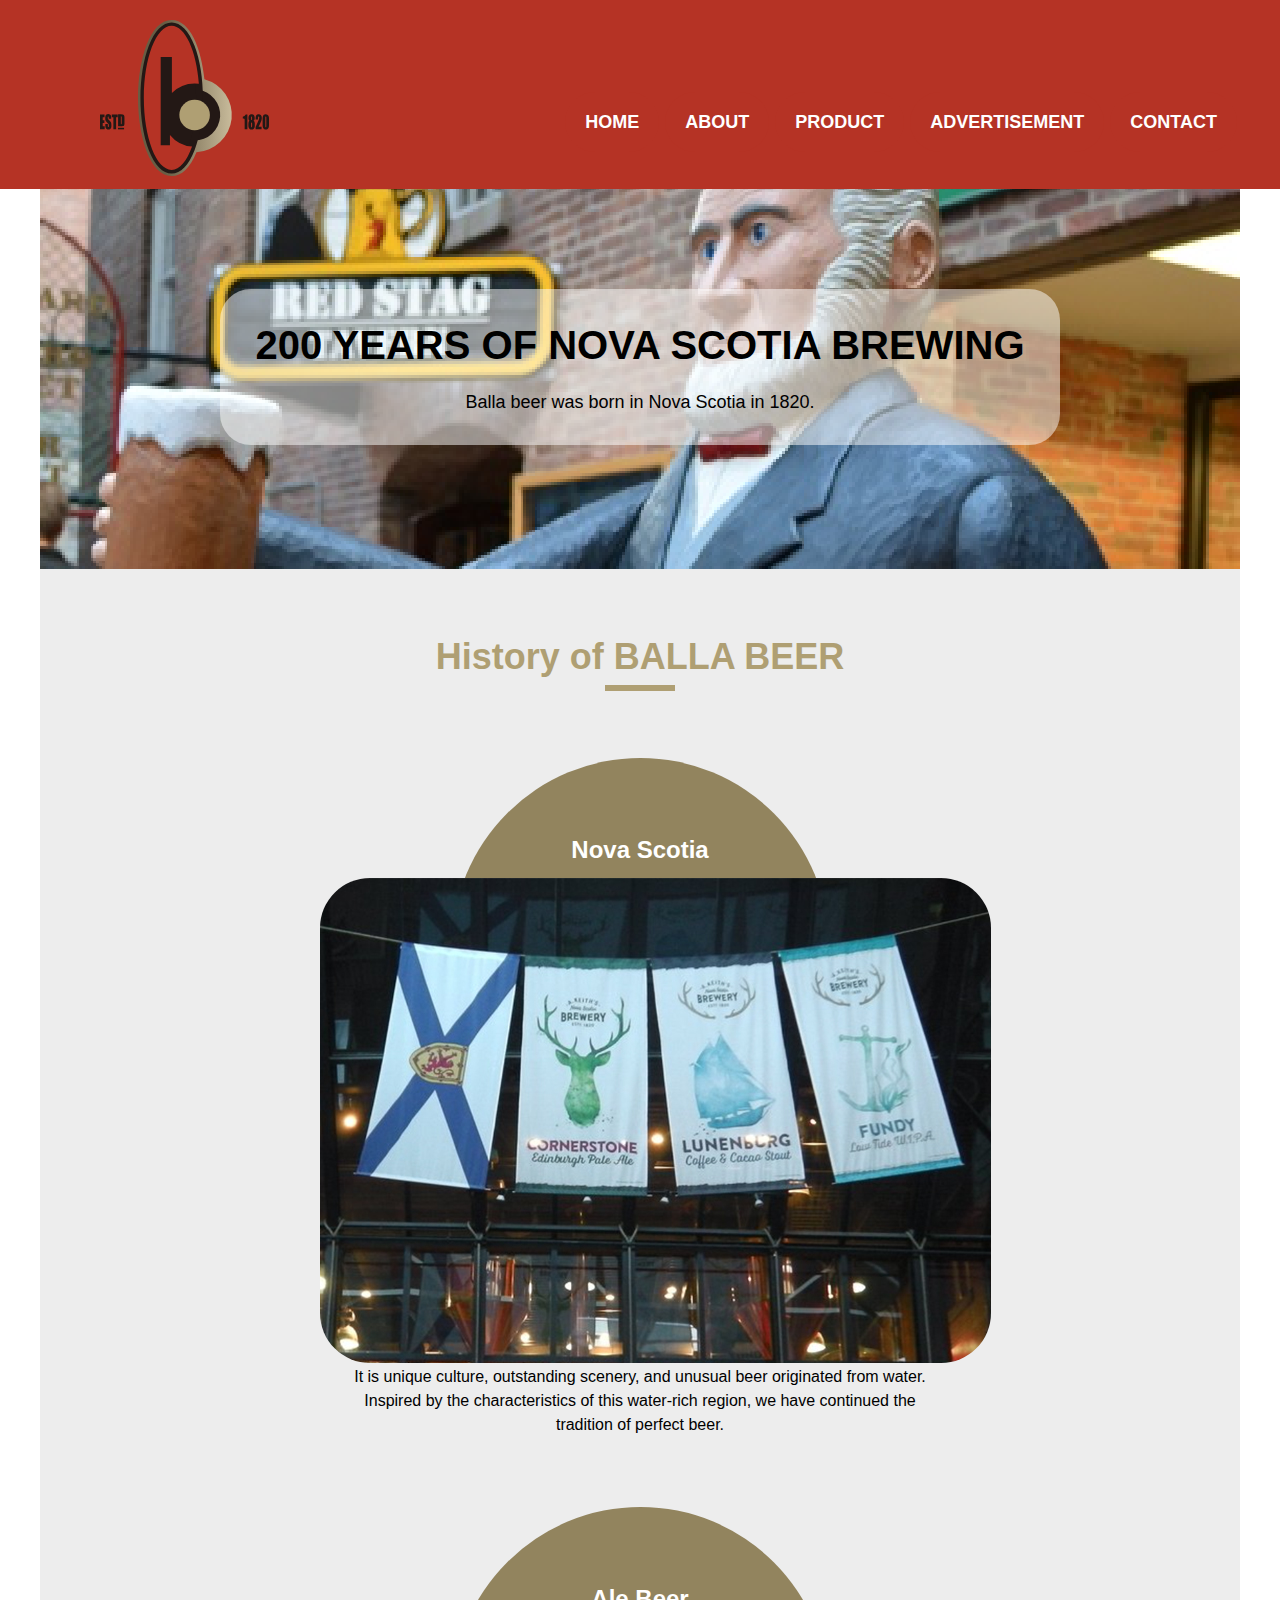
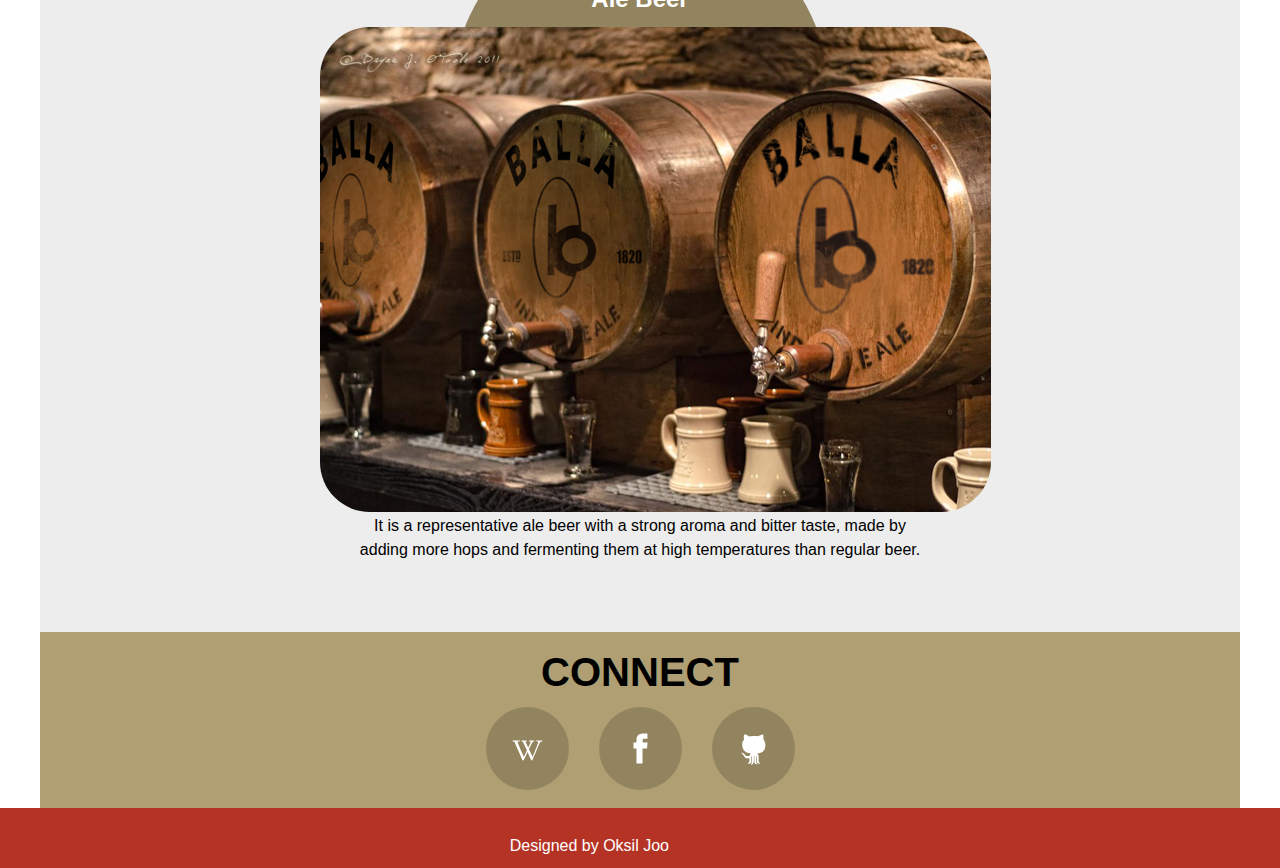
==== commit 2738cd35: "updateAllFiles" ====
--- a/About.html
+++ b/About.html
@@ -103,7 +103,7 @@
           <ul>
             <li> <a href="https://okjoo529109273.wordpress.com/"> <object data="images/social1.svg" type="image/svg+xml"> </object> </a> </li>
             <li> <a href="https://www.facebook.com/oksilj"> <object data="images/social2.svg" type="image/svg+xml"> </object> </a> </li>
-            <li> <a href="#"> <object data="images/social3.svg" type="image/svg+xml"> </object> </a> </li>
+            <li> <a href="https://github.com/Oksil-Joo/Joo_Oksil_FIP/tree/dev.Joo.FIP"> <object data="images/social3.svg" type="image/svg+xml"> </object> </a> </li>
           </ul>
         </div>
       </section>
--- a/css/main.css
+++ b/css/main.css
@@ -185,7 +185,7 @@
 					}
 				}
 .main_Description {
-		background-color: rgb(255, 255, 255, 0.4);
+		background-color: rgb(255, 255, 255, 0.5);
 		max-width: 420px;
 		border-radius: 31px;
 		margin: 0 auto;
@@ -384,7 +384,7 @@
 /* Advertisment content */
 
 
-#videoCon {
+.Adverbox {
 	padding: 0 36px;
 	margin-bottom: 20px;
 }
@@ -489,9 +489,7 @@
 color: #92845e;
 }
 
-#formMessage {
-
-}
+
 input {
 		border-radius: 23px;
 		border-color: #b53325;
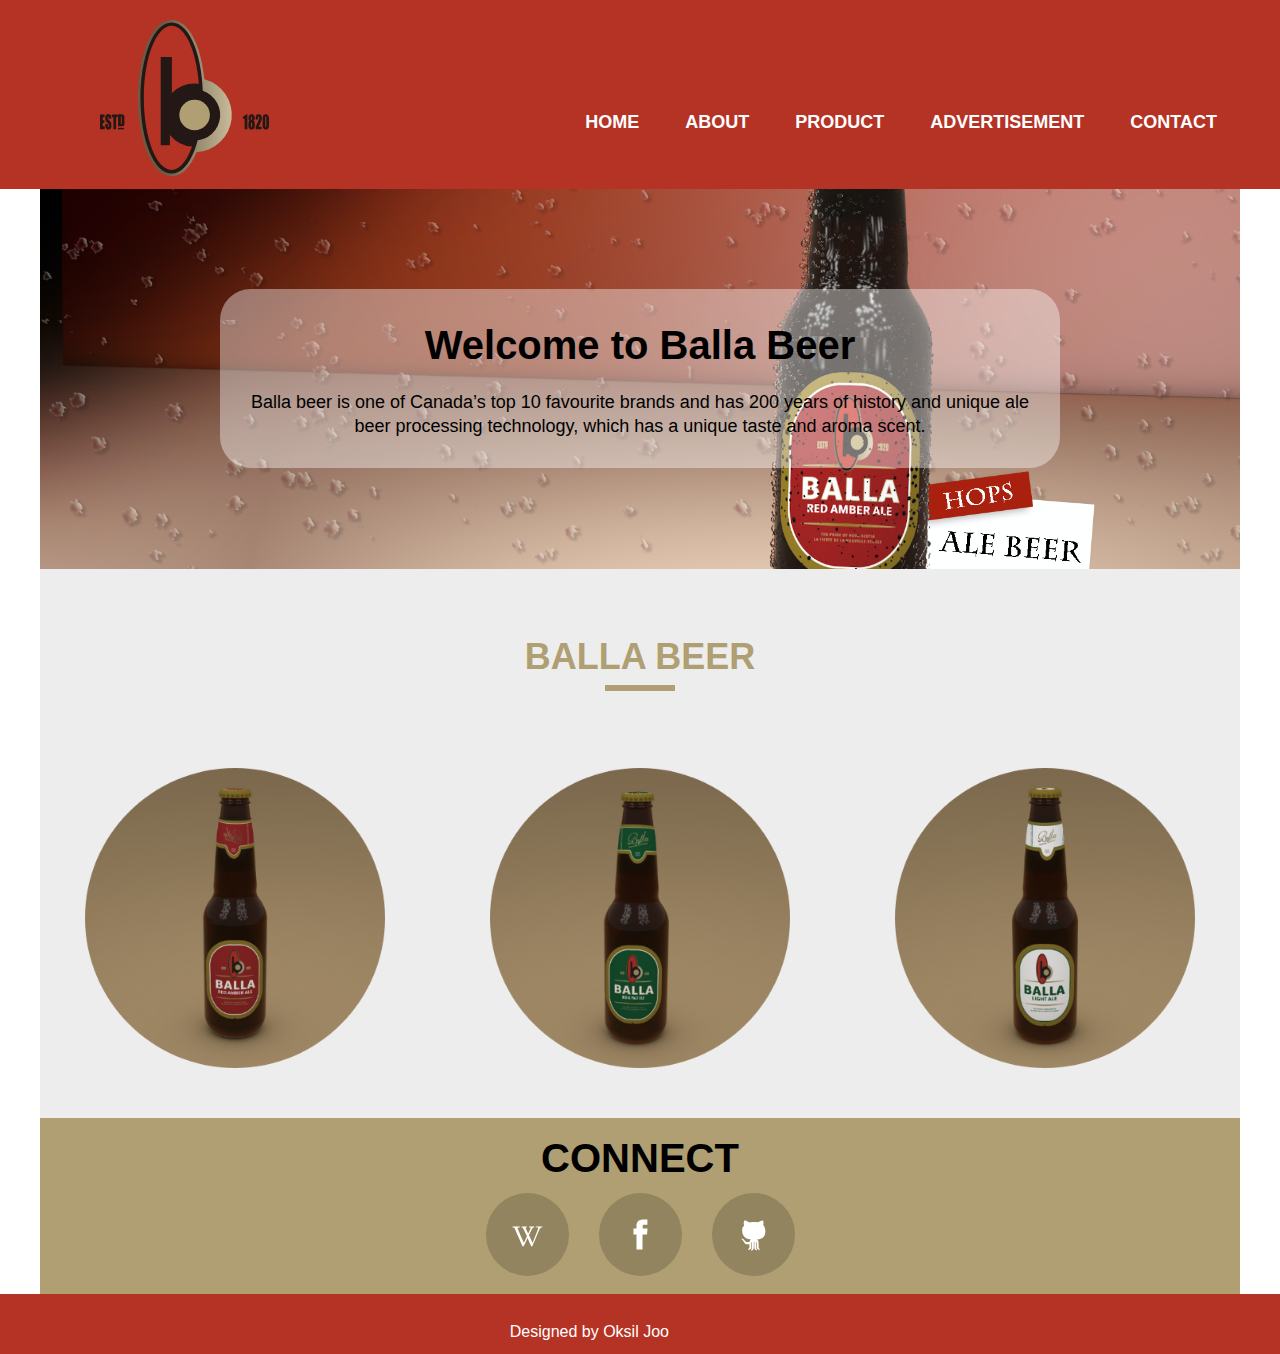
==== commit 501ca9d9: "Merge pull request #2 from Oksil-Joo/dev.Joo.responsiveIndexfile" ====
--- a/About.html
+++ b/About.html
@@ -5,7 +5,7 @@
   <meta name="viewport" content="width=device-width, initial-scale=1.0">
   <meta http-equiv="X-UA-Compatible" content="ie=edge">
 
-  <title>Balla Beer - About</title>
+  <title>Balla Beer - About Page</title>
 
   <link rel="preconnect" href="https://fonts.gstatic.com">
 
@@ -16,15 +16,15 @@
 <body>
 
 <!-- Here are logo and menus -->
-  <h1 class="hidden">Balla Beer HomeMain</h1>
+  <h1 class="hidden">Balla Beer HomeMainpage</h1>
   <div class="container">
     <header class="boxContainer">
 
       <h1 class="hidden">Main Navigation</h1>
       <section class="mainNavigation">
-        <div id="topMenu"><a href="Index.html">
-        <img src="images/LeftArrow.svg" alt="back"></a>
-          <h2>About</h2>
+        <div id="topMenu">
+        <img src="images/LeftArrow.svg" alt="back">
+          <h2>Home</h2>
           <button id="button"></button>
         </div>
         <div id="burgerCon">
@@ -52,46 +52,41 @@
 <div class="boxContainermain">
     <main>
       <!-- Here are main image and description -->
-      <h1 class="hidden">About Image</h1>
+      <h1 class="hidden">main Image</h1>
       <section class="mainImage">
-        <div class="AboutImageCon">
+        <div class="HomeImageCon">
           <div class="main_Description">
-            <h3>200 YEARS OF NOVA SCOTIA BREWING</h3>
-            <p>
-              Balla beer was born in Nova Scotia in 1820.
-            </p>
+            <h3>Welcome to Balla Beer</h3>
+            <p>Balla beer is one of Canada’s top 10 favourite brands and has 200 years of history and unique ale beer processing technology, which has a unique taste and aroma scent.</p>
           </div>
         </div>
       </section>
-
       <section class="title">
-      <h3>History of BALLA BEER</h3>
+        <h3>BALLA BEER</h3>
       </section>
     <!-- Here are promo Images -->
-
-      <h1 class="hidden">About contents Images</h1>
-      <section class="ballaHistory">
-
-        <div class="novaBox">
-          <h3>Nova Scotia</h3>
-          <img src="images/about_02.jpg" alt="nova">
-        </div>
-        <div class="aboutText">
-          <p>It is unique culture, outstanding scenery, and unusual beer originated from water. Inspired by the characteristics of this water-rich region, we have continued the tradition of perfect beer.</p>
-        </div>
+      <h1 class="hidden">Promo Images</h1>
+      <section class="promo01">
+        <a href="product.html">
+          <div class="ProHome_screen">
+            <div class="top"> <br> RED <br> AMBER <br> ALE </div>
+          </div>
+        </a>
+       </section>
+      <section class="promo02">
+        <a href="product.html">
+          <div class="ProHome2_screen">
+            <div class="top"><br> INDIA <br> FALE <br> ALE </div>
+          </div>
+        </a>
       </section>
-
-      <section class="blew">
-        <div class="novaBox">
-          <h3>Ale Beer</h3>
-          <img src="images/about_01.jpg" alt="nova">
-        </div>
-        <div class="aboutText">
-          <p>It is a representative ale beer with a strong aroma and bitter taste, made by adding more hops and fermenting them at high temperatures than regular beer.</p>
-        </div>
-
+      <section class="promo03">
+        <a href="product.html">
+          <div class="ProHome3_screen">
+            <div class="top"> <br> LIGHT <br> ALE </div>
+          </div>
+        </a>
       </section>
-
     </main>
 
 
@@ -103,7 +98,7 @@
           <ul>
             <li> <a href="https://okjoo529109273.wordpress.com/"> <object data="images/social1.svg" type="image/svg+xml"> </object> </a> </li>
             <li> <a href="https://www.facebook.com/oksilj"> <object data="images/social2.svg" type="image/svg+xml"> </object> </a> </li>
-            <li> <a href="https://github.com/Oksil-Joo/Joo_Oksil_FIP/tree/dev.Joo.FIP"> <object data="images/social3.svg" type="image/svg+xml"> </object> </a> </li>
+            <li> <a href="#"> <object data="images/social3.svg" type="image/svg+xml"> </object> </a> </li>
           </ul>
         </div>
       </section>
--- a/css/main.css
+++ b/css/main.css
@@ -4,8 +4,7 @@
 	display: none;
 }
 img, embed, object, video{
-	max-width: 100%;
-}
+	max-width: 100%}
 
 html{
 		box-sizing: border-box;
@@ -65,25 +64,10 @@
 	border: 0px;
 	width: 20px;
 	height: 20px;
-	padding: 0px;
-	margin: 0;
 	transition: all .1s ease;
 }
 .mainNavigation button.expanded {
 	transform: rotate(90deg);
-}
-.mainNavigation button:hover {
-	background: url(../images/burger.svg) center no-repeat;
-	border: 0px;
-	width: 20px;
-	height: 20px;
-	padding: 0px;
-	margin: 0;
-	transition: all .1s ease;
-}
-.LogoImage {
-		padding: 10px;
-		background-color: #fff;
 }
 
 #burgerCon li {
@@ -121,7 +105,7 @@
 	padding-bottom: 10px;
 	display: none;
 }
-/* Home Main Image */
+/* top navigation */
 .HomeImageCon {
 	background-image: url(../images/Main_Home.png);
 	background-repeat: no-repeat;
@@ -130,62 +114,25 @@
 	height: 380px;
 	padding-top: 100px;
 }
-
-.ContactImageCon {
-	background-image: url(../images/Main_Contact.png);
-	background-repeat: no-repeat;
-	background-size: cover;
-	background-position: center;
-	height: 380px;
-	padding-top: 100px;
-}
-.AboutImageCon {
-	background-image: url(../images/Main_About.png);
-	background-repeat: no-repeat;
-	background-size: cover;
-	background-position: center;
-	height: 380px;
-	padding-top: 100px;
-}
-.AdverImageCon {
-	background-image: url(../images/Main_Advertisement.png);
-	background-repeat: no-repeat;
-	background-size: cover;
-	background-position: center;
-	height: 380px;
-	padding-top: 100px;
-}
-.ProImageCon {
-	background-image: url(../images/Main_Product.png);
-	background-repeat: no-repeat;
-	background-size: cover;
-	background-position: center;
-	height: 380px;
-	padding-top: 100px;
-}
-
-/* Home Main Image */
+.wrapper {
+	width: 83px;
+	height: 83px;
+	padding: 0px;
+	margin: 0px auto;
+}
+
+.wrapper object {
+	width: 100%;
+}
 
 @media screen and (min-resolution: 200dpi),
 				screen and (min-resolution: 1.25dppx) {
 					.HomeImageCon {
 						background-image: url(../images/Main_Home.png);
 					}
-					.ContactImageCon {
-						background-image: url(../images/Main_Contact.png);
-					}
-					.AboutImageCon {
-						background-image: url(../images/Main_About.png);
-					}
-					.AdverImageCon {
-						background-image: url(../images/Main_Advertisement.png);
-					}
-					.ProImageCon {
-						background-image: url(../images/Main_Product.png);
-					}
 				}
 .main_Description {
-		background-color: rgb(255, 255, 255, 0.5);
+		background-color: rgb(255, 255, 255, 0.4);
 		max-width: 420px;
 		border-radius: 31px;
 		margin: 0 auto;
@@ -203,16 +150,11 @@
 	color: #000;
 	line-height: 1.3;
 }
-@media screen and (min-width:600px){
- .main_Description{
-	 max-width: 70%;
- }
-
-}
-
-
-/* content title */
-
+
+.LogoImage {
+		padding: 10px;
+		background-color: #fff;
+}
 .title{
 	grid-column: 1/-1;
 	margin-bottom: 20px;
@@ -225,6 +167,7 @@
 	margin: 0 auto;
 	font-size: 24px;
 	font-weight: bolder;
+	padding-bottom: 20px;
 }
 .title h3:after {
 	content: "";
@@ -233,8 +176,6 @@
 	border-bottom: 6px solid #af9f73;
 	margin: 10px auto 0 auto;
 }
-
-/* mobile Home content */
 .promo01 {
 	margin-top: 10px;
 	margin-bottom: 10px;
@@ -301,7 +242,7 @@
 }
 
 .promo03 {
-	margin-top: 10px;
+		margin-top: 10px;
 	margin-bottom: 10px;
 }
 .ProHome3_screen {
@@ -332,211 +273,11 @@
 	background-color: rgba(181, 51, 37, .8);
 	opacity: 1;
 }
-/* mobile about content */
-@media screen and (min-width:344px){
- .novBox {
-	 max-width: 60%;
- }
-
-}
-
-.novaBox {
-	position: relative;
-	margin: 0 auto;
-	max-width: 671px;
-	padding: 0;
-
-}
-
-.novaBox h3 {
-	font-size: 24px;
-	font-weight: 800;
-	padding-top: 80px;
-	width: 377px;
-	height: 377px;
-	border-radius: 50%;
-	background-color: #92845e;
-	margin: 0 auto;
-}
-
-.novaBox img {
-	border-radius: 50px;
-	position: absolute;
-	height: 485px;
-	top: 120px;
-	left: 15px;
-}
-
-.aboutText {
-		margin: 0 auto;
-		width: 80%;
-		margin-top: 230px;
-		margin-bottom: 20px;
-}
-.aboutText p {
-	color: #000;
-	padding: 0px 30px;
-	line-height: 1.5;
-	margin: 0 auto;
-}
-
-
-/* Advertisment content */
-
-
-.Adverbox {
-	padding: 0 36px;
-	margin-bottom: 20px;
-}
-
-video {
-width: 100%;
-border: 5px solid #92845e;
-text-decoration: none;
-}
-
-/* product content */
-.proBigCon {
-	margin: 0 auto;
-		padding: 0px 20px;
-}
-
-@media screen and (max-width:600px) {
-	.proBigCon {
-		max-width: 90%;
-	}
-}
-
-#productImageCon {
-	max-width: 792px;
-	height: 612px;
-	margin: 0 auto;
-	border-radius: 65px;
-	border: 0px solid #b53325;
-	overflow: hidden;
-
-}
-
-
-#beerImages {
-	position: relative;
-	width: 3960px;
-	transition: all .5s;
-}
-#beerImages img { float: left;}
-
-.sigilContainer {
-	width: 60px;
-	height: 60px;
-	display: inline-block;
-	border-radius: 50%;
-	overflow: hidden;
-	background-image: url(../images/productMenu.jpg);
-	background-repeat: no-repeat;
-	transition: transform .3s;
-	-webkit-transition:-webkit-transform .3s;
-	-moz-transition:-moz--transform .3s;
-}
-
-.balla { background-position: 0px 0px; }
-.balla:hover {background-position: 0px -60px; }
-
-.red { background-position: -60px 0px; }
-.red:hover {background-position: -60px -60px; }
-
-.light { background-position: -120px 0px; }
-.light:hover {background-position: -120px -60px; }
-
-.india { background-position: -180px 0px; }
-.india:hover {background-position: -180px -60px; }
-
-.set { background-position: -240px 0px; }
-.set:hover {background-position: -240px -60px; }
-
-#bottomNav ul {
-	display: flex;
-	flex-flow: row;
-	justify-content: center;
-	margin-top: 20px;
-}
-#bottomNav li  {
-	padding: 0px 5px;
-}
-
-h4 {
-	color: #92845e;
-	font-size: 24px;
-	font-weight: 800;
-	margin-top: 20px;
-	line-height: 1.5;
-}
-.pro-info {
-	color: #000;
-	line-height: 1.3;
-	max-width: 671px;
-	height: 210px;
-	padding: 12px 70px 0px 70px;
-	margin: 0 auto;
-}
-/* contact content */
-#formMessage {
-max-width: 768px;
-padding: 10px 30px;
-margin-bottom: 10px;
-text-align: left;
-font-size: 16px;
-font-weight: bold;
-color: #92845e;
-}
-
-
-input {
-		border-radius: 23px;
-		border-color: #b53325;
-		border-style: solid;
-		width:100%;
-		height: 45px;
-		margin-bottom: 20px;
-	}
-
-textarea {
-	border-radius: 23px;
-	border-color: #b53325;
-	border-width: 2px;
-	border-style: solid;
-	width:100%;
-	height: 169px;
-}
-
-#send button {
-	background-color: #92845e;
-	color: #fff;
-	font-size: 16px;
-	font-weight: bold;
-	border-radius: 30px;
-	padding: 10px 20px;
-	border-style: solid;
-	border-color: #92845e;
-}
-
-#send button:hover {
-	background-color: #b53325;
-	color: #fff;
-	font-size: 16px;
-	font-weight: bold;
-	border-radius: 30px;
-	padding: 10px 20px;
-	border-style: solid;
-	border-color: #b53325;
-}
-#send {
-	text-align: right;
-	margin-bottom: 40px;
-	margin-top: 20px;
-}
-
-/* footer */
-
+ @media screen and (min-width:600px){
+	.main_Description{
+		max-width: 70%;
+	}
+}
 .social_Nav ul {
 	display: flex;
 	flex-flow: row nowrap;
@@ -551,17 +292,6 @@
 	font-weight: bolder;
 	font-size: 24px;
 }
-.wrapper {
-	width: 83px;
-	height: 83px;
-	padding: 0px;
-	margin: 0px auto;
-}
-
-.wrapper object {
-	width: 100%;
-}
-
 .footerNav {
 	background-color: #af9f73;
 }
@@ -569,8 +299,6 @@
 	padding-top: 20px;
 	height: 50px;
 }
-
-/* webpageHeader */
 
 @media screen and (min-width:840px){
 	.boxContainer{
@@ -583,6 +311,9 @@
 		grid-template-columns: repeat(12, minmax(0,1fr));
 		grid-column-gap: 15px;
 	}
+	#topMenu {
+	  display: none
+	}
 
 	.LogoImage {
 	  order:-1;
@@ -591,12 +322,8 @@
 	  background-color: #b53325;
 	}
 
-	#topMenu {
-	  display: none
-	}
-
-
-/* Webnavigation */
+
+/* navigation */
 
 #burgerCon {
 	display: flex;
@@ -622,7 +349,7 @@
 	padding: 20px;
 	background-color: #b53325;
 	display: inline;
-	margin: 0;
+		margin: 0;
 }
 
 #burgerCon li a:hover {
@@ -649,9 +376,7 @@
 	.main_Description p {
 		font-size: 18px;
 	}
-
-
-	/* Webcontent title */
+	/* content */
 
 .title{
 	grid-column: 1/-1;
@@ -672,8 +397,6 @@
 	border-bottom: 6px solid #af9f73;
 	margin: 10px auto 0 auto;
 	}
-
-
 .promo01 {
 	  grid-column: 1/5;
 	  margin-bottom: 50px;
@@ -771,67 +494,6 @@
 	  opacity: 1;
 	}
 
-/* about contents */
-.ballaHistory {
-	grid-column: 3/11;
-	margin-bottom: 50px;
-}
-
-
-.blew {
-	grid-column: 3/11;
-	margin-bottom: 50px;
-}
-
-
-/* advertisement content */
-
-.AdverVideo {
-	grid-column: 2/12;
-	margin-bottom: 50px;
-}
-
-/* product content */
-
-.ProductCon {
-	grid-column: 2/12;
-}
-
-.productDes {
-	grid-column: 2/12;
-	margin-bottom: 50px;
-}
-h4 {
-	color: #92845e;
-	font-size: 40px;
-	font-weight: 800;
-	margin-top: 20px;
-	line-height: 1.5;
-}
-.pro-info {
-	color: #000;
-	font-size: 24px;
-	line-height: 1.3;
-	height: 300px;
-	padding-top: 20px;
-	margin: 0 auto;
-}
-/* contact form message */
-.formCon{
-	grid-column: 3/11;
-	margin-bottom: 50px;
-}
-
-#send button {
-	padding: 15px 40px;
-	border-radius: 39px;
-}
-#send button:hover{
-	padding: 15px 40px;
-	border-radius: 39px;
-}
-	/* mobileFooter */
-
 .footerNav {
 	grid-column: 1/-1;
 	text-align: center;
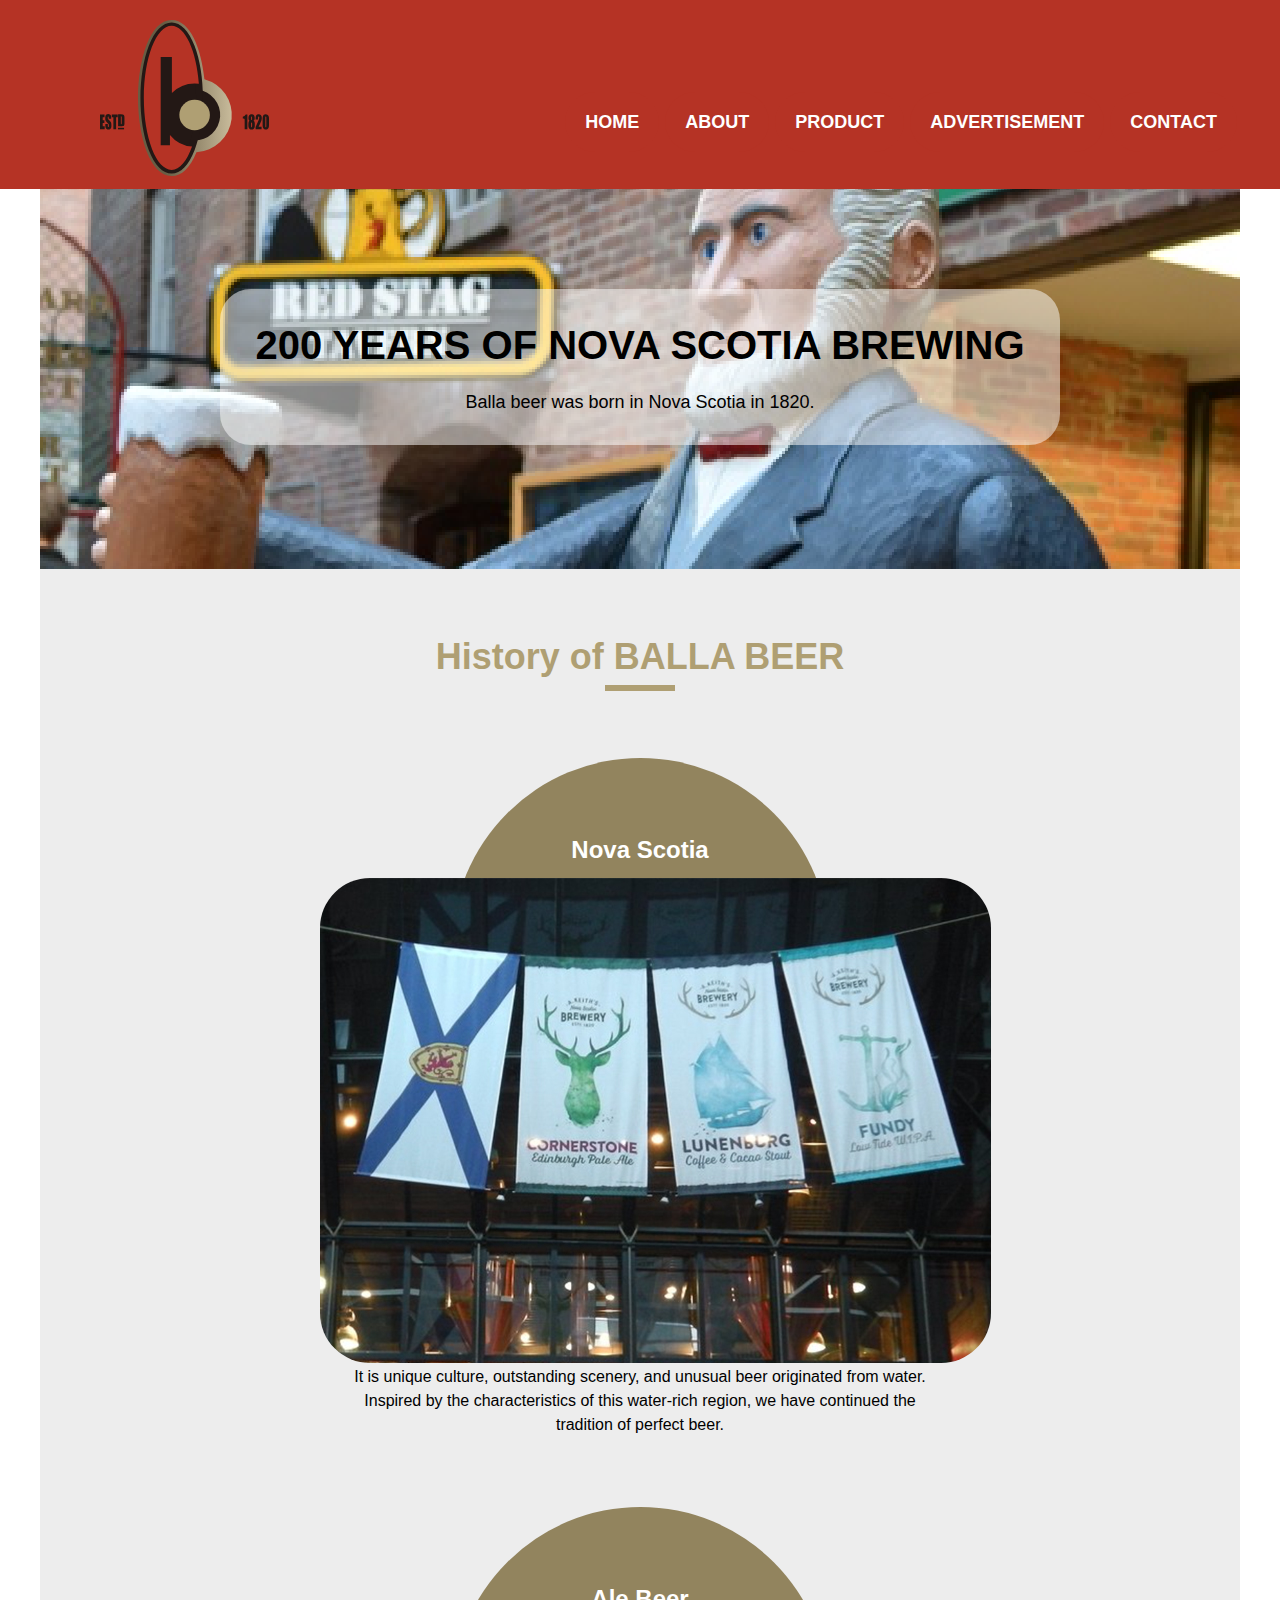
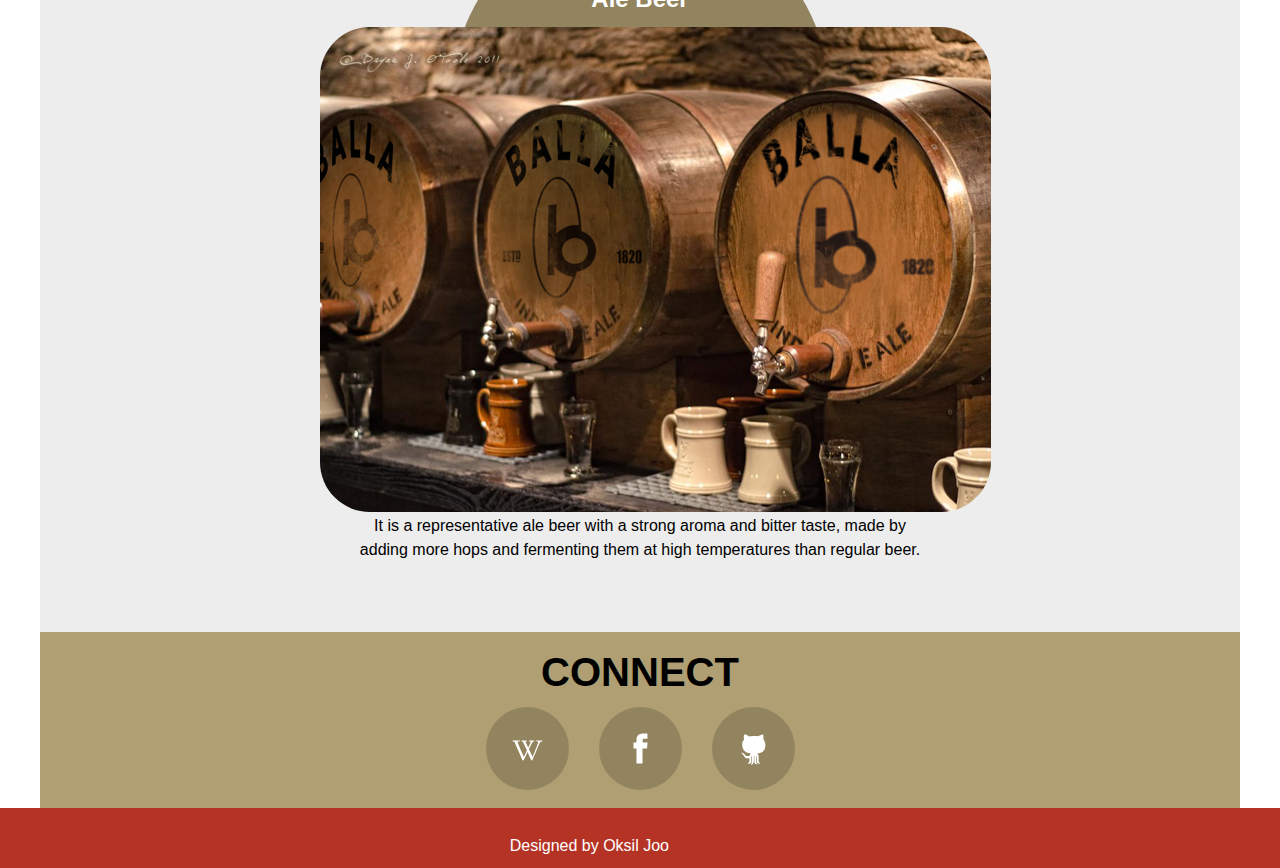
==== commit 78050771: "Merge pull request #3 from Oksil-Joo/dev.Joo.FIP" ====
--- a/About.html
+++ b/About.html
@@ -5,7 +5,7 @@
   <meta name="viewport" content="width=device-width, initial-scale=1.0">
   <meta http-equiv="X-UA-Compatible" content="ie=edge">
 
-  <title>Balla Beer - About Page</title>
+  <title>Balla Beer - About</title>
 
   <link rel="preconnect" href="https://fonts.gstatic.com">
 
@@ -16,15 +16,15 @@
 <body>
 
 <!-- Here are logo and menus -->
-  <h1 class="hidden">Balla Beer HomeMainpage</h1>
+  <h1 class="hidden">Balla Beer HomeMain</h1>
   <div class="container">
     <header class="boxContainer">
 
       <h1 class="hidden">Main Navigation</h1>
       <section class="mainNavigation">
-        <div id="topMenu">
-        <img src="images/LeftArrow.svg" alt="back">
-          <h2>Home</h2>
+        <div id="topMenu"><a href="Index.html">
+        <img src="images/LeftArrow.svg" alt="back"></a>
+          <h2>About</h2>
           <button id="button"></button>
         </div>
         <div id="burgerCon">
@@ -52,41 +52,46 @@
 <div class="boxContainermain">
     <main>
       <!-- Here are main image and description -->
-      <h1 class="hidden">main Image</h1>
+      <h1 class="hidden">About Image</h1>
       <section class="mainImage">
-        <div class="HomeImageCon">
+        <div class="AboutImageCon">
           <div class="main_Description">
-            <h3>Welcome to Balla Beer</h3>
-            <p>Balla beer is one of Canada’s top 10 favourite brands and has 200 years of history and unique ale beer processing technology, which has a unique taste and aroma scent.</p>
+            <h3>200 YEARS OF NOVA SCOTIA BREWING</h3>
+            <p>
+              Balla beer was born in Nova Scotia in 1820.
+            </p>
           </div>
         </div>
       </section>
+
       <section class="title">
-        <h3>BALLA BEER</h3>
+      <h3>History of BALLA BEER</h3>
       </section>
     <!-- Here are promo Images -->
-      <h1 class="hidden">Promo Images</h1>
-      <section class="promo01">
-        <a href="product.html">
-          <div class="ProHome_screen">
-            <div class="top"> <br> RED <br> AMBER <br> ALE </div>
-          </div>
-        </a>
-       </section>
-      <section class="promo02">
-        <a href="product.html">
-          <div class="ProHome2_screen">
-            <div class="top"><br> INDIA <br> FALE <br> ALE </div>
-          </div>
-        </a>
+
+      <h1 class="hidden">About contents Images</h1>
+      <section class="ballaHistory">
+
+        <div class="novaBox">
+          <h3>Nova Scotia</h3>
+          <img src="images/about_02.jpg" alt="nova">
+        </div>
+        <div class="aboutText">
+          <p>It is unique culture, outstanding scenery, and unusual beer originated from water. Inspired by the characteristics of this water-rich region, we have continued the tradition of perfect beer.</p>
+        </div>
       </section>
-      <section class="promo03">
-        <a href="product.html">
-          <div class="ProHome3_screen">
-            <div class="top"> <br> LIGHT <br> ALE </div>
-          </div>
-        </a>
+
+      <section class="blew">
+        <div class="novaBox">
+          <h3>Ale Beer</h3>
+          <img src="images/about_01.jpg" alt="nova">
+        </div>
+        <div class="aboutText">
+          <p>It is a representative ale beer with a strong aroma and bitter taste, made by adding more hops and fermenting them at high temperatures than regular beer.</p>
+        </div>
+
       </section>
+
     </main>
 
 
@@ -98,7 +103,7 @@
           <ul>
             <li> <a href="https://okjoo529109273.wordpress.com/"> <object data="images/social1.svg" type="image/svg+xml"> </object> </a> </li>
             <li> <a href="https://www.facebook.com/oksilj"> <object data="images/social2.svg" type="image/svg+xml"> </object> </a> </li>
-            <li> <a href="#"> <object data="images/social3.svg" type="image/svg+xml"> </object> </a> </li>
+            <li> <a href="https://github.com/Oksil-Joo/Joo_Oksil_FIP/tree/dev.Joo.FIP"> <object data="images/social3.svg" type="image/svg+xml"> </object> </a> </li>
           </ul>
         </div>
       </section>
--- a/css/main.css
+++ b/css/main.css
@@ -4,7 +4,8 @@
 	display: none;
 }
 img, embed, object, video{
-	max-width: 100%}
+	max-width: 100%;
+}
 
 html{
 		box-sizing: border-box;
@@ -64,10 +65,25 @@
 	border: 0px;
 	width: 20px;
 	height: 20px;
+	padding: 0px;
+	margin: 0;
 	transition: all .1s ease;
 }
 .mainNavigation button.expanded {
 	transform: rotate(90deg);
+}
+.mainNavigation button:hover {
+	background: url(../images/burger.svg) center no-repeat;
+	border: 0px;
+	width: 20px;
+	height: 20px;
+	padding: 0px;
+	margin: 0;
+	transition: all .1s ease;
+}
+.LogoImage {
+		padding: 10px;
+		background-color: #fff;
 }
 
 #burgerCon li {
@@ -105,7 +121,7 @@
 	padding-bottom: 10px;
 	display: none;
 }
-/* top navigation */
+/* Home Main Image */
 .HomeImageCon {
 	background-image: url(../images/Main_Home.png);
 	background-repeat: no-repeat;
@@ -114,25 +130,62 @@
 	height: 380px;
 	padding-top: 100px;
 }
-.wrapper {
-	width: 83px;
-	height: 83px;
-	padding: 0px;
-	margin: 0px auto;
-}
-
-.wrapper object {
-	width: 100%;
-}
+
+.ContactImageCon {
+	background-image: url(../images/Main_Contact.png);
+	background-repeat: no-repeat;
+	background-size: cover;
+	background-position: center;
+	height: 380px;
+	padding-top: 100px;
+}
+.AboutImageCon {
+	background-image: url(../images/Main_About.png);
+	background-repeat: no-repeat;
+	background-size: cover;
+	background-position: center;
+	height: 380px;
+	padding-top: 100px;
+}
+.AdverImageCon {
+	background-image: url(../images/Main_Advertisement.png);
+	background-repeat: no-repeat;
+	background-size: cover;
+	background-position: center;
+	height: 380px;
+	padding-top: 100px;
+}
+.ProImageCon {
+	background-image: url(../images/Main_Product.png);
+	background-repeat: no-repeat;
+	background-size: cover;
+	background-position: center;
+	height: 380px;
+	padding-top: 100px;
+}
+
+/* Home Main Image */
 
 @media screen and (min-resolution: 200dpi),
 				screen and (min-resolution: 1.25dppx) {
 					.HomeImageCon {
 						background-image: url(../images/Main_Home.png);
 					}
+					.ContactImageCon {
+						background-image: url(../images/Main_Contact.png);
+					}
+					.AboutImageCon {
+						background-image: url(../images/Main_About.png);
+					}
+					.AdverImageCon {
+						background-image: url(../images/Main_Advertisement.png);
+					}
+					.ProImageCon {
+						background-image: url(../images/Main_Product.png);
+					}
 				}
 .main_Description {
-		background-color: rgb(255, 255, 255, 0.4);
+		background-color: rgb(255, 255, 255, 0.5);
 		max-width: 420px;
 		border-radius: 31px;
 		margin: 0 auto;
@@ -150,11 +203,16 @@
 	color: #000;
 	line-height: 1.3;
 }
-
-.LogoImage {
-		padding: 10px;
-		background-color: #fff;
-}
+@media screen and (min-width:600px){
+ .main_Description{
+	 max-width: 70%;
+ }
+
+}
+
+
+/* content title */
+
 .title{
 	grid-column: 1/-1;
 	margin-bottom: 20px;
@@ -167,7 +225,6 @@
 	margin: 0 auto;
 	font-size: 24px;
 	font-weight: bolder;
-	padding-bottom: 20px;
 }
 .title h3:after {
 	content: "";
@@ -176,6 +233,8 @@
 	border-bottom: 6px solid #af9f73;
 	margin: 10px auto 0 auto;
 }
+
+/* mobile Home content */
 .promo01 {
 	margin-top: 10px;
 	margin-bottom: 10px;
@@ -242,7 +301,7 @@
 }
 
 .promo03 {
-		margin-top: 10px;
+	margin-top: 10px;
 	margin-bottom: 10px;
 }
 .ProHome3_screen {
@@ -273,11 +332,211 @@
 	background-color: rgba(181, 51, 37, .8);
 	opacity: 1;
 }
- @media screen and (min-width:600px){
-	.main_Description{
-		max-width: 70%;
-	}
-}
+/* mobile about content */
+@media screen and (min-width:344px){
+ .novBox {
+	 max-width: 60%;
+ }
+
+}
+
+.novaBox {
+	position: relative;
+	margin: 0 auto;
+	max-width: 671px;
+	padding: 0;
+
+}
+
+.novaBox h3 {
+	font-size: 24px;
+	font-weight: 800;
+	padding-top: 80px;
+	width: 377px;
+	height: 377px;
+	border-radius: 50%;
+	background-color: #92845e;
+	margin: 0 auto;
+}
+
+.novaBox img {
+	border-radius: 50px;
+	position: absolute;
+	height: 485px;
+	top: 120px;
+	left: 15px;
+}
+
+.aboutText {
+		margin: 0 auto;
+		width: 80%;
+		margin-top: 230px;
+		margin-bottom: 20px;
+}
+.aboutText p {
+	color: #000;
+	padding: 0px 30px;
+	line-height: 1.5;
+	margin: 0 auto;
+}
+
+
+/* Advertisment content */
+
+
+.Adverbox {
+	padding: 0 36px;
+	margin-bottom: 20px;
+}
+
+video {
+width: 100%;
+border: 5px solid #92845e;
+text-decoration: none;
+}
+
+/* product content */
+.proBigCon {
+	margin: 0 auto;
+		padding: 0px 20px;
+}
+
+@media screen and (max-width:600px) {
+	.proBigCon {
+		max-width: 90%;
+	}
+}
+
+#productImageCon {
+	max-width: 792px;
+	height: 612px;
+	margin: 0 auto;
+	border-radius: 65px;
+	border: 0px solid #b53325;
+	overflow: hidden;
+
+}
+
+
+#beerImages {
+	position: relative;
+	width: 3960px;
+	transition: all .5s;
+}
+#beerImages img { float: left;}
+
+.sigilContainer {
+	width: 60px;
+	height: 60px;
+	display: inline-block;
+	border-radius: 50%;
+	overflow: hidden;
+	background-image: url(../images/productMenu.jpg);
+	background-repeat: no-repeat;
+	transition: transform .3s;
+	-webkit-transition:-webkit-transform .3s;
+	-moz-transition:-moz--transform .3s;
+}
+
+.balla { background-position: 0px 0px; }
+.balla:hover {background-position: 0px -60px; }
+
+.red { background-position: -60px 0px; }
+.red:hover {background-position: -60px -60px; }
+
+.light { background-position: -120px 0px; }
+.light:hover {background-position: -120px -60px; }
+
+.india { background-position: -180px 0px; }
+.india:hover {background-position: -180px -60px; }
+
+.set { background-position: -240px 0px; }
+.set:hover {background-position: -240px -60px; }
+
+#bottomNav ul {
+	display: flex;
+	flex-flow: row;
+	justify-content: center;
+	margin-top: 20px;
+}
+#bottomNav li  {
+	padding: 0px 5px;
+}
+
+h4 {
+	color: #92845e;
+	font-size: 24px;
+	font-weight: 800;
+	margin-top: 20px;
+	line-height: 1.5;
+}
+.pro-info {
+	color: #000;
+	line-height: 1.3;
+	max-width: 671px;
+	height: 210px;
+	padding: 12px 70px 0px 70px;
+	margin: 0 auto;
+}
+/* contact content */
+#formMessage {
+max-width: 768px;
+padding: 10px 30px;
+margin-bottom: 10px;
+text-align: left;
+font-size: 16px;
+font-weight: bold;
+color: #92845e;
+}
+
+
+input {
+		border-radius: 23px;
+		border-color: #b53325;
+		border-style: solid;
+		width:100%;
+		height: 45px;
+		margin-bottom: 20px;
+	}
+
+textarea {
+	border-radius: 23px;
+	border-color: #b53325;
+	border-width: 2px;
+	border-style: solid;
+	width:100%;
+	height: 169px;
+}
+
+#send button {
+	background-color: #92845e;
+	color: #fff;
+	font-size: 16px;
+	font-weight: bold;
+	border-radius: 30px;
+	padding: 10px 20px;
+	border-style: solid;
+	border-color: #92845e;
+}
+
+#send button:hover {
+	background-color: #b53325;
+	color: #fff;
+	font-size: 16px;
+	font-weight: bold;
+	border-radius: 30px;
+	padding: 10px 20px;
+	border-style: solid;
+	border-color: #b53325;
+}
+#send {
+	text-align: right;
+	margin-bottom: 40px;
+	margin-top: 20px;
+}
+
+/* footer */
+
 .social_Nav ul {
 	display: flex;
 	flex-flow: row nowrap;
@@ -292,6 +551,17 @@
 	font-weight: bolder;
 	font-size: 24px;
 }
+.wrapper {
+	width: 83px;
+	height: 83px;
+	padding: 0px;
+	margin: 0px auto;
+}
+
+.wrapper object {
+	width: 100%;
+}
+
 .footerNav {
 	background-color: #af9f73;
 }
@@ -299,6 +569,8 @@
 	padding-top: 20px;
 	height: 50px;
 }
+
+/* webpageHeader */
 
 @media screen and (min-width:840px){
 	.boxContainer{
@@ -311,9 +583,6 @@
 		grid-template-columns: repeat(12, minmax(0,1fr));
 		grid-column-gap: 15px;
 	}
-	#topMenu {
-	  display: none
-	}
 
 	.LogoImage {
 	  order:-1;
@@ -322,8 +591,12 @@
 	  background-color: #b53325;
 	}
 
-
-/* navigation */
+	#topMenu {
+	  display: none
+	}
+
+
+/* Webnavigation */
 
 #burgerCon {
 	display: flex;
@@ -349,7 +622,7 @@
 	padding: 20px;
 	background-color: #b53325;
 	display: inline;
-		margin: 0;
+	margin: 0;
 }
 
 #burgerCon li a:hover {
@@ -376,7 +649,9 @@
 	.main_Description p {
 		font-size: 18px;
 	}
-	/* content */
+
+
+	/* Webcontent title */
 
 .title{
 	grid-column: 1/-1;
@@ -397,6 +672,8 @@
 	border-bottom: 6px solid #af9f73;
 	margin: 10px auto 0 auto;
 	}
+
+
 .promo01 {
 	  grid-column: 1/5;
 	  margin-bottom: 50px;
@@ -494,6 +771,67 @@
 	  opacity: 1;
 	}
 
+/* about contents */
+.ballaHistory {
+	grid-column: 3/11;
+	margin-bottom: 50px;
+}
+
+
+.blew {
+	grid-column: 3/11;
+	margin-bottom: 50px;
+}
+
+
+/* advertisement content */
+
+.AdverVideo {
+	grid-column: 2/12;
+	margin-bottom: 50px;
+}
+
+/* product content */
+
+.ProductCon {
+	grid-column: 2/12;
+}
+
+.productDes {
+	grid-column: 2/12;
+	margin-bottom: 50px;
+}
+h4 {
+	color: #92845e;
+	font-size: 40px;
+	font-weight: 800;
+	margin-top: 20px;
+	line-height: 1.5;
+}
+.pro-info {
+	color: #000;
+	font-size: 24px;
+	line-height: 1.3;
+	height: 300px;
+	padding-top: 20px;
+	margin: 0 auto;
+}
+/* contact form message */
+.formCon{
+	grid-column: 3/11;
+	margin-bottom: 50px;
+}
+
+#send button {
+	padding: 15px 40px;
+	border-radius: 39px;
+}
+#send button:hover{
+	padding: 15px 40px;
+	border-radius: 39px;
+}
+	/* mobileFooter */
+
 .footerNav {
 	grid-column: 1/-1;
 	text-align: center;
